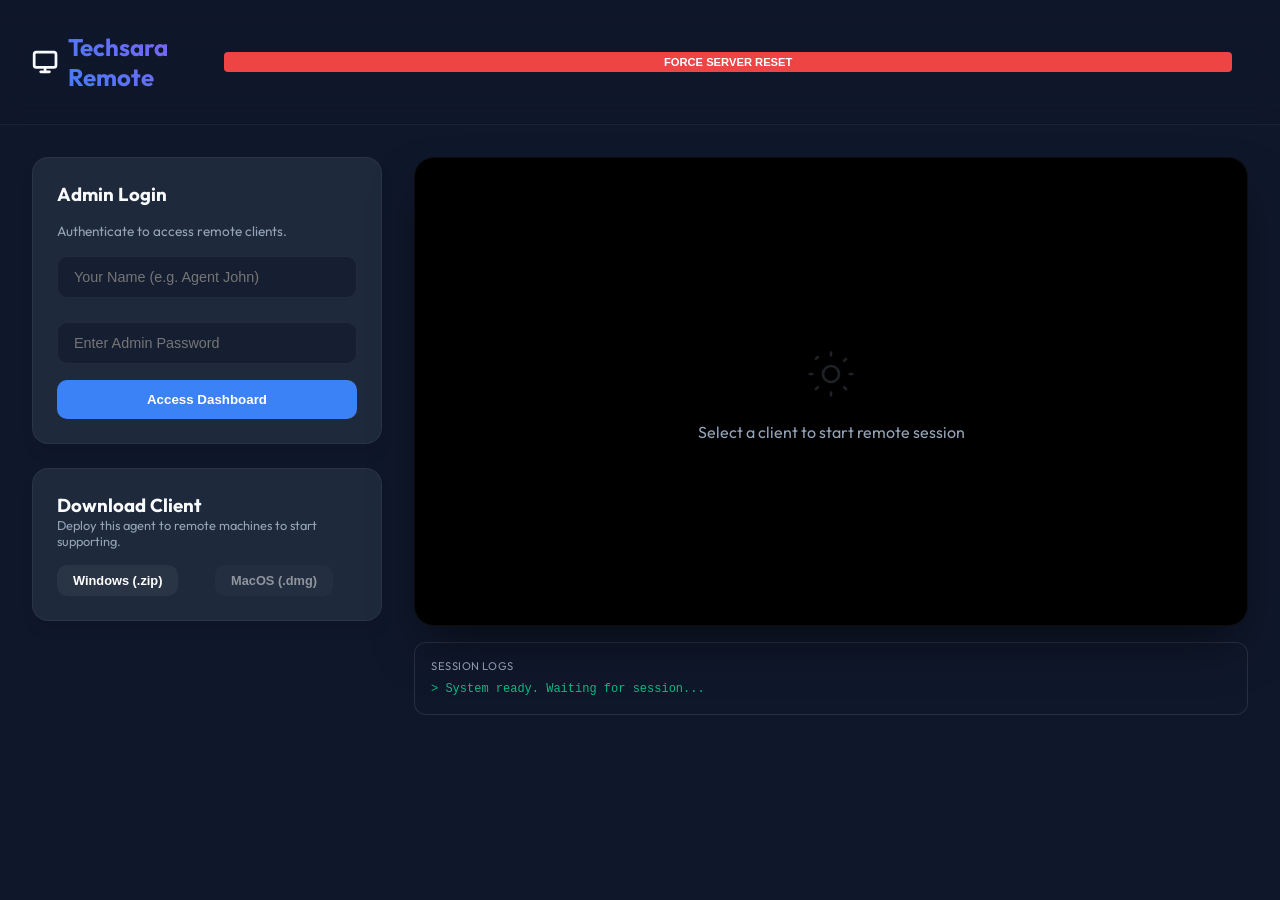
==== server-deploy/dashboard/index.html @ 58af73b9 "Add files via upload" ====
<!DOCTYPE html>
<html lang="en">
<head>
    <meta charset="UTF-8">
    <meta name="viewport" content="width=device-width, initial-scale=1.0">
    <title>Techsara Remote Support | Dashboard</title>
    <link href="https://fonts.googleapis.com/css2?family=Outfit:wght@300;400;600;700&display=swap" rel="stylesheet">
    <link rel="stylesheet" href="style.css">
</head>
<body>
    <header>
        <div class="logo">
            <svg width="32" height="32" viewBox="0 0 24 24" fill="none" stroke="currentColor" stroke-width="2.5" stroke-linecap="round" stroke-linejoin="round"><rect x="2" y="3" width="20" height="14" rx="2" ry="2"></rect><line x1="8" y1="21" x2="16" y2="21"></line><line x1="12" y1="17" x2="12" y2="21"></line></svg>
            Techsara Remote
        </div>
        <button id="force-reset-btn" style="background: #ef4444; border:none; color:white; padding: 4px 12px; border-radius: 4px; cursor:pointer; font-size: 0.7rem; font-weight: bold; margin-left: auto; margin-right: 1rem;">
            FORCE SERVER RESET
        </button>
        <div id="connection-status" class="status-badge" style="display: none;">Live Server</div>
    </header>

    <main>
        <div class="sidebar">
            <div class="card auth-section" id="login-container">
                <h3>Admin Login</h3>
                <p style="color: var(--text-secondary); font-size: 0.85rem;">Authenticate to access remote clients.</p>
                <input type="text" id="admin-name" placeholder="Your Name (e.g. Agent John)" style="margin-bottom: 0.5rem;">
                <input type="password" id="admin-password" placeholder="Enter Admin Password">
                <button id="login-btn">
                    Access Dashboard
                </button>
            </div>

            <div class="card client-list-section" id="dashboard-controls" style="display: none;">
                <div style="display: flex; justify-content: space-between; align-items: center; margin-bottom: 1rem;">
                    <h3>Active Clients</h3>
                    <span id="client-count" class="status-badge">0</span>
                </div>
                <div id="client-list">
                    <!-- Clients will appear here -->
                    <p style="color: var(--text-secondary); font-size: 0.85rem; text-align: center; margin-top: 2rem;">No clients online</p>
                </div>
            </div>

            <div class="card">
                <h3>Download Client</h3>
                <p style="color: var(--text-secondary); font-size: 0.8rem; margin-bottom: 1rem;">Deploy this agent to remote machines to start supporting.</p>
                <div class="download-options">
                    <a href="/download/windows" style="text-decoration: none; flex: 1;">
                        <button class="btn-download">
                            Windows (.zip)
                        </button>
                    </a>
                    <a href="/download/mac" style="text-decoration: none; flex: 1;">
                        <button class="btn-download" disabled title="Coming soon">
                            MacOS (.dmg)
                        </button>
                    </a>
                </div>
            </div>
        </div>

        <div class="content">
            <div class="video-view" id="video-container">
                <div class="video-placeholder" id="placeholder">
                    <svg width="64" height="64" viewBox="0 0 24 24" fill="none" stroke="currentColor" stroke-width="1" stroke-linecap="round" stroke-linejoin="round" style="opacity: 0.2;"><path d="M15 12a3 3 0 1 1-6 0 3 3 0 0 1 6 0Z"></path><path d="M12 4v1M17.66 6.34l-.7.7M20 12h-1M17.66 17.66l-.7-.7M12 20v-1M6.34 17.66l.7-.7M4 12h1M6.34 6.34l.7-.7"></path></svg>
                    <p>Select a client to start remote session</p>
                </div>
                <video id="remote-video" autoplay playsinline></video>
                
                <div class="controls-overlay" id="video-controls" style="display: none;">
                    <button id="disconnect-btn" style="background: var(--danger); width: auto; padding: 8px 20px;">
                        End Session
                    </button>
                </div>
            </div>

            <!-- New Log Area -->
            <div style="margin-top: 1rem; background: #0f172a; padding: 1rem; border-radius: 12px; border: 1px solid rgba(255,255,255,0.1);">
                <div style="font-size: 0.7rem; color: var(--text-secondary); margin-bottom: 0.5rem; text-transform: uppercase; letter-spacing: 0.05em;">Session Logs</div>
                <div id="debug-logs" style="font-family: 'Courier New', Courier, monospace; font-size: 0.75rem; color: #10b981; max-height: 100px; overflow-y: auto; line-height: 1.4;">
                    > System ready. Waiting for session...
                </div>
            </div>
        </div>
    </main>

    <script src="https://cdn.socket.io/4.7.2/socket.io.min.js"></script>
    <script src="script.js"></script>
</body>
</html>
---- server-deploy/dashboard/style.css ----
:root {
    --bg-main: #0f172a;
    --bg-card: #1e293b;
    --accent: #3b82f6;
    --accent-hover: #2563eb;
    --text-primary: #f8fafc;
    --text-secondary: #94a3b8;
    --danger: #ef4444;
    --success: #10b981;
    --glass: rgba(255, 255, 255, 0.05);
}

* {
    margin: 0;
    padding: 0;
    box-sizing: border-box;
}

body {
    font-family: 'Outfit', 'Inter', sans-serif;
    background: var(--bg-main);
    color: var(--text-primary);
    min-height: 100vh;
    display: flex;
    flex-direction: column;
}

header {
    padding: 2rem;
    background: linear-gradient(to bottom, rgba(15, 23, 42, 0.8), transparent);
    backdrop-filter: blur(10px);
    border-bottom: 1px solid var(--glass);
    display: flex;
    justify-content: space-between;
    align-items: center;
    position: sticky;
    top: 0;
    z-index: 100;
}

.logo {
    font-size: 1.5rem;
    font-weight: 700;
    background: linear-gradient(45deg, #3b82f6, #8b5cf6);
    -webkit-background-clip: text;
    -webkit-text-fill-color: transparent;
    display: flex;
    align-items: center;
    gap: 10px;
}

main {
    flex: 1;
    padding: 2rem;
    max-width: 1400px;
    margin: 0 auto;
    width: 100%;
    display: grid;
    grid-template-columns: 350px 1fr;
    gap: 2rem;
}

.sidebar {
    display: flex;
    flex-direction: column;
    gap: 1.5rem;
}

.card {
    background: var(--bg-card);
    border-radius: 16px;
    padding: 1.5rem;
    border: 1px solid var(--glass);
    box-shadow: 0 10px 15px -3px rgba(0, 0, 0, 0.1);
}

.auth-section {
    display: flex;
    flex-direction: column;
    gap: 1rem;
}

input {
    width: 100%;
    background: rgba(15, 23, 42, 0.5);
    border: 1px solid var(--glass);
    color: white;
    padding: 12px 16px;
    border-radius: 10px;
    font-size: 0.9rem;
    outline: none;
    transition: border-color 0.2s;
}

input:focus {
    border-color: var(--accent);
}

button {
    width: 100%;
    background: var(--accent);
    color: white;
    border: none;
    padding: 12px;
    border-radius: 10px;
    font-weight: 600;
    cursor: pointer;
    transition: all 0.2s;
    display: flex;
    align-items: center;
    justify-content: center;
    gap: 8px;
}

button:hover:not(:disabled) {
    background: var(--accent-hover);
    transform: translateY(-1px);
}

button:active:not(:disabled) {
    transform: translateY(0);
}

button:disabled {
    opacity: 0.5;
    cursor: not-allowed;
}

.client-list-section {
    flex: 1;
}

.client-item {
    padding: 12px;
    border-radius: 10px;
    background: rgba(255, 255, 255, 0.03);
    margin-bottom: 8px;
    cursor: pointer;
    border: 1px solid transparent;
    transition: all 0.2s;
}

.client-item:hover {
    background: rgba(255, 255, 255, 0.06);
    border-color: var(--glass);
}

.client-item.active {
    background: rgba(59, 130, 246, 0.1);
    border-color: var(--accent);
}

.client-item.busy {
    border-color: var(--danger);
    cursor: not-allowed;
}

.video-view {
    position: relative;
    background: #000;
    border-radius: 20px;
    overflow: hidden;
    aspect-ratio: 16/9;
    box-shadow: 0 25px 50px -12px rgba(0, 0, 0, 0.5);
    border: 1px solid var(--glass);
}

video {
    width: 100%;
    height: 100%;
    object-fit: contain;
}

.video-placeholder {
    position: absolute;
    inset: 0;
    display: flex;
    flex-direction: column;
    align-items: center;
    justify-content: center;
    color: var(--text-secondary);
    gap: 1rem;
}

.download-banner {
    background: linear-gradient(90deg, #1e293b, #334155);
    padding: 1rem 2rem;
    display: flex;
    justify-content: space-between;
    align-items: center;
    border-radius: 0 0 16px 16px;
    margin-top: -16px;
    border: 1px solid var(--glass);
    border-top: none;
}

.download-options {
    display: flex;
    gap: 1rem;
}

.btn-download {
    background: rgba(255, 255, 255, 0.05);
    padding: 8px 16px;
    font-size: 0.8rem;
    width: auto;
}

.btn-download:hover {
    background: rgba(255, 255, 255, 0.1);
}

.status-badge {
    padding: 4px 12px;
    border-radius: 20px;
    font-size: 0.75rem;
    font-weight: 600;
    background: rgba(16, 185, 129, 0.1);
    color: var(--success);
}

.controls-overlay {
    position: absolute;
    bottom: 20px;
    left: 50%;
    transform: translateX(-50%);
    background: rgba(15, 23, 42, 0.8);
    backdrop-filter: blur(8px);
    padding: 10px 20px;
    border-radius: 30px;
    display: flex;
    gap: 1rem;
    border: 1px solid var(--glass);
    opacity: 0;
    transition: opacity 0.3s;
}

.video-view:hover .controls-overlay {
    opacity: 1;
}

@media (max-width: 1000px) {
    main {
        grid-template-columns: 1fr;
    }
}
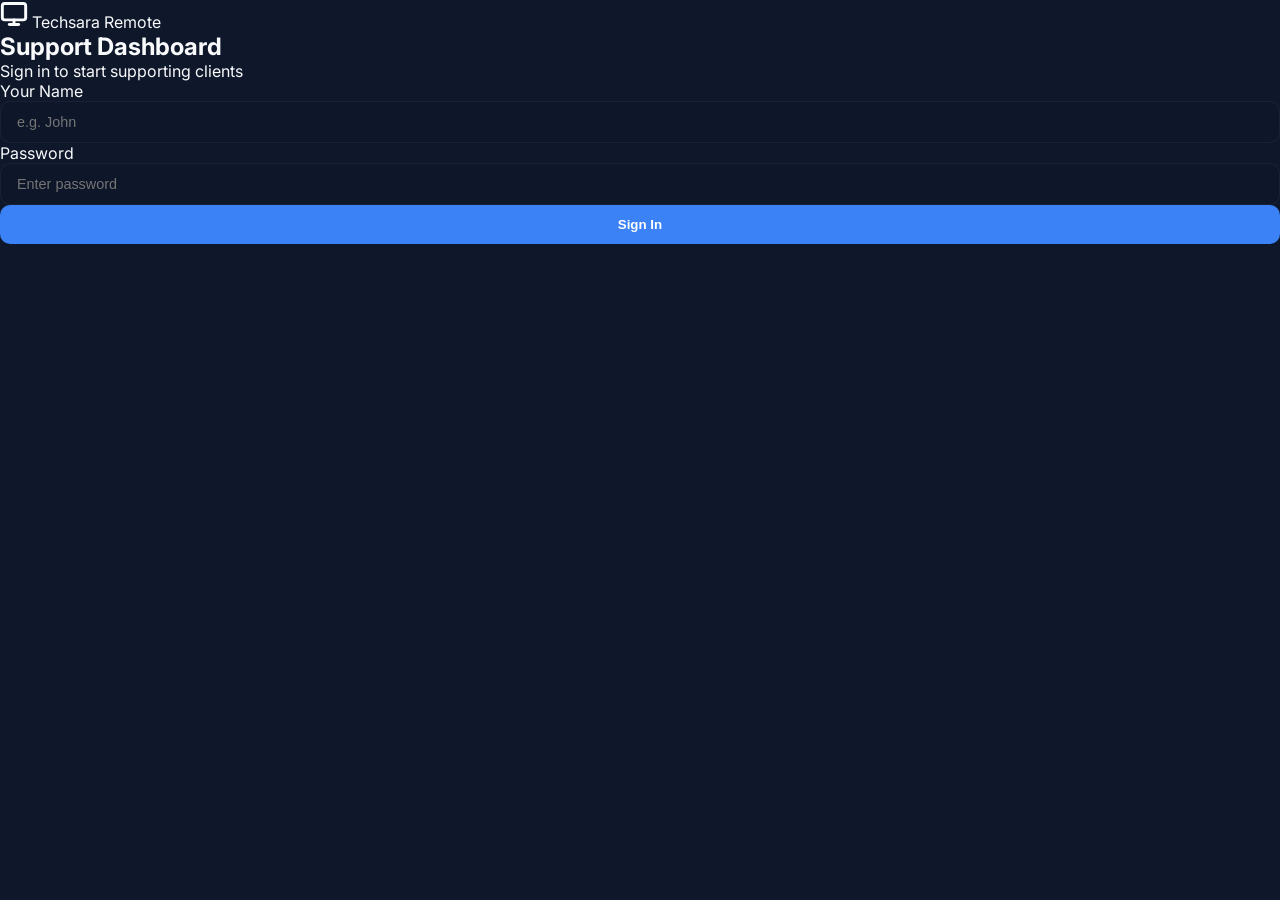
==== commit ab74e895: "Redesign: consent UI, clean dashboard, download page, 1080p capture" ====
--- a/server-deploy/dashboard/index.html
+++ b/server-deploy/dashboard/index.html
@@ -1,91 +1,122 @@
 <!DOCTYPE html>
 <html lang="en">
 <head>
-    <meta charset="UTF-8">
-    <meta name="viewport" content="width=device-width, initial-scale=1.0">
-    <title>Techsara Remote Support | Dashboard</title>
-    <link href="https://fonts.googleapis.com/css2?family=Outfit:wght@300;400;600;700&display=swap" rel="stylesheet">
-    <link rel="stylesheet" href="style.css">
+  <meta charset="UTF-8">
+  <meta name="viewport" content="width=device-width, initial-scale=1.0">
+  <title>Techsara Remote Support</title>
+  <link href="https://fonts.googleapis.com/css2?family=Inter:wght@300;400;500;600;700&display=swap" rel="stylesheet">
+  <link rel="stylesheet" href="style.css">
 </head>
 <body>
-    <header>
-        <div class="logo">
-            <svg width="32" height="32" viewBox="0 0 24 24" fill="none" stroke="currentColor" stroke-width="2.5" stroke-linecap="round" stroke-linejoin="round"><rect x="2" y="3" width="20" height="14" rx="2" ry="2"></rect><line x1="8" y1="21" x2="16" y2="21"></line><line x1="12" y1="17" x2="12" y2="21"></line></svg>
-            Techsara Remote
+
+  <!-- LOGIN SCREEN -->
+  <div id="login-screen">
+    <div class="login-card">
+      <div class="login-logo">
+        <svg width="28" height="28" viewBox="0 0 24 24" fill="none" stroke="currentColor" stroke-width="2.5" stroke-linecap="round" stroke-linejoin="round"><rect x="2" y="3" width="20" height="14" rx="2"/><line x1="8" y1="21" x2="16" y2="21"/><line x1="12" y1="17" x2="12" y2="21"/></svg>
+        Techsara Remote
+      </div>
+      <h2>Support Dashboard</h2>
+      <p class="login-sub">Sign in to start supporting clients</p>
+      <div class="form-group">
+        <label>Your Name</label>
+        <input type="text" id="admin-name" placeholder="e.g. John" autocomplete="off">
+      </div>
+      <div class="form-group">
+        <label>Password</label>
+        <input type="password" id="admin-password" placeholder="Enter password">
+      </div>
+      <button class="btn-primary" id="login-btn">Sign In</button>
+      <div class="error-msg" id="login-error" style="display:none;"></div>
+    </div>
+  </div>
+
+  <!-- MAIN DASHBOARD -->
+  <div id="dashboard" style="display:none;">
+
+    <aside class="sidebar">
+      <div class="sidebar-header">
+        <div class="brand">
+          <svg width="18" height="18" viewBox="0 0 24 24" fill="none" stroke="currentColor" stroke-width="2.5" stroke-linecap="round" stroke-linejoin="round"><rect x="2" y="3" width="20" height="14" rx="2"/><line x1="8" y1="21" x2="16" y2="21"/><line x1="12" y1="17" x2="12" y2="21"/></svg>
+          Techsara Remote
         </div>
-        <button id="force-reset-btn" style="background: #ef4444; border:none; color:white; padding: 4px 12px; border-radius: 4px; cursor:pointer; font-size: 0.7rem; font-weight: bold; margin-left: auto; margin-right: 1rem;">
-            FORCE SERVER RESET
-        </button>
-        <div id="connection-status" class="status-badge" style="display: none;">Live Server</div>
-    </header>
+        <div class="server-indicator" id="server-indicator" title="Server connected"></div>
+      </div>
 
-    <main>
-        <div class="sidebar">
-            <div class="card auth-section" id="login-container">
-                <h3>Admin Login</h3>
-                <p style="color: var(--text-secondary); font-size: 0.85rem;">Authenticate to access remote clients.</p>
-                <input type="text" id="admin-name" placeholder="Your Name (e.g. Agent John)" style="margin-bottom: 0.5rem;">
-                <input type="password" id="admin-password" placeholder="Enter Admin Password">
-                <button id="login-btn">
-                    Access Dashboard
-                </button>
-            </div>
+      <div class="agent-row" id="agent-row"></div>
 
-            <div class="card client-list-section" id="dashboard-controls" style="display: none;">
-                <div style="display: flex; justify-content: space-between; align-items: center; margin-bottom: 1rem;">
-                    <h3>Active Clients</h3>
-                    <span id="client-count" class="status-badge">0</span>
-                </div>
-                <div id="client-list">
-                    <!-- Clients will appear here -->
-                    <p style="color: var(--text-secondary); font-size: 0.85rem; text-align: center; margin-top: 2rem;">No clients online</p>
-                </div>
-            </div>
+      <div class="section-label">
+        Available Clients <span class="count-badge" id="client-count">0</span>
+      </div>
+      <div class="client-list" id="client-list">
+        <div class="empty-state">
+          No clients available.<br>
+          Clients must click <strong>"Allow Support Access"</strong> in their app.
+        </div>
+      </div>
 
-            <div class="card">
-                <h3>Download Client</h3>
-                <p style="color: var(--text-secondary); font-size: 0.8rem; margin-bottom: 1rem;">Deploy this agent to remote machines to start supporting.</p>
-                <div class="download-options">
-                    <a href="/download/windows" style="text-decoration: none; flex: 1;">
-                        <button class="btn-download">
-                            Windows (.zip)
-                        </button>
-                    </a>
-                    <a href="/download/mac" style="text-decoration: none; flex: 1;">
-                        <button class="btn-download" disabled title="Coming soon">
-                            MacOS (.dmg)
-                        </button>
-                    </a>
-                </div>
-            </div>
+      <div class="sidebar-divider"></div>
+
+      <div class="section-label">Share with Client</div>
+      <div class="download-box">
+        <p>Send this link to your client to download &amp; install the support agent.</p>
+        <div class="copy-row">
+          <span class="copy-url" id="copy-url"></span>
+          <button class="btn-copy" id="btn-copy">Copy</button>
+        </div>
+        <a class="btn-open-download" href="/download.html" target="_blank">Open Download Page</a>
+      </div>
+
+      <div class="sidebar-footer">
+        <button class="btn-reset" id="force-reset-btn">Reset All Sessions</button>
+      </div>
+    </aside>
+
+    <main class="main-content">
+      <div class="video-wrapper" id="video-wrapper">
+
+        <div class="video-placeholder" id="placeholder">
+          <svg width="52" height="52" viewBox="0 0 24 24" fill="none" stroke="currentColor" stroke-width="1" stroke-linecap="round" stroke-linejoin="round"><rect x="2" y="3" width="20" height="14" rx="2"/><line x1="8" y1="21" x2="16" y2="21"/><line x1="12" y1="17" x2="12" y2="21"/></svg>
+          <p>Select a client to start a session</p>
+          <p class="placeholder-sub">The client must enable access on their side first</p>
         </div>
 
-        <div class="content">
-            <div class="video-view" id="video-container">
-                <div class="video-placeholder" id="placeholder">
-                    <svg width="64" height="64" viewBox="0 0 24 24" fill="none" stroke="currentColor" stroke-width="1" stroke-linecap="round" stroke-linejoin="round" style="opacity: 0.2;"><path d="M15 12a3 3 0 1 1-6 0 3 3 0 0 1 6 0Z"></path><path d="M12 4v1M17.66 6.34l-.7.7M20 12h-1M17.66 17.66l-.7-.7M12 20v-1M6.34 17.66l.7-.7M4 12h1M6.34 6.34l.7-.7"></path></svg>
-                    <p>Select a client to start remote session</p>
-                </div>
-                <video id="remote-video" autoplay playsinline></video>
-                
-                <div class="controls-overlay" id="video-controls" style="display: none;">
-                    <button id="disconnect-btn" style="background: var(--danger); width: auto; padding: 8px 20px;">
-                        End Session
-                    </button>
-                </div>
-            </div>
+        <video id="remote-video" autoplay playsinline></video>
 
-            <!-- New Log Area -->
-            <div style="margin-top: 1rem; background: #0f172a; padding: 1rem; border-radius: 12px; border: 1px solid rgba(255,255,255,0.1);">
-                <div style="font-size: 0.7rem; color: var(--text-secondary); margin-bottom: 0.5rem; text-transform: uppercase; letter-spacing: 0.05em;">Session Logs</div>
-                <div id="debug-logs" style="font-family: 'Courier New', Courier, monospace; font-size: 0.75rem; color: #10b981; max-height: 100px; overflow-y: auto; line-height: 1.4;">
-                    > System ready. Waiting for session...
-                </div>
-            </div>
+        <!-- Top bar shown only during session -->
+        <div class="video-topbar" id="video-topbar" style="display:none;">
+          <div class="session-info">
+            <span class="live-dot"></span>
+            <span id="session-client-name">Connecting...</span>
+          </div>
+          <div class="video-controls">
+            <button class="vid-btn" id="fullscreen-btn" title="Fullscreen">
+              <svg width="15" height="15" viewBox="0 0 24 24" fill="none" stroke="currentColor" stroke-width="2.5" stroke-linecap="round" stroke-linejoin="round"><polyline points="15 3 21 3 21 9"/><polyline points="9 21 3 21 3 15"/><line x1="21" y1="3" x2="14" y2="10"/><line x1="3" y1="21" x2="10" y2="14"/></svg>
+              Fullscreen
+            </button>
+            <button class="vid-btn vid-btn-end" id="disconnect-btn">
+              <svg width="13" height="13" viewBox="0 0 24 24" fill="none" stroke="currentColor" stroke-width="2.5" stroke-linecap="round" stroke-linejoin="round"><line x1="18" y1="6" x2="6" y2="18"/><line x1="6" y1="6" x2="18" y2="18"/></svg>
+              End Session
+            </button>
+          </div>
         </div>
+
+      </div>
+
+      <!-- Collapsible log -->
+      <div class="log-panel">
+        <button class="log-toggle" id="log-toggle">
+          Session Log <span id="log-chevron">▾</span>
+        </button>
+        <div class="log-body" id="log-body" style="display:none;">
+          <div id="debug-logs">> System ready.</div>
+        </div>
+      </div>
     </main>
 
-    <script src="https://cdn.socket.io/4.7.2/socket.io.min.js"></script>
-    <script src="script.js"></script>
+  </div>
+
+  <script src="https://cdn.socket.io/4.7.2/socket.io.min.js"></script>
+  <script src="script.js"></script>
 </body>
 </html>
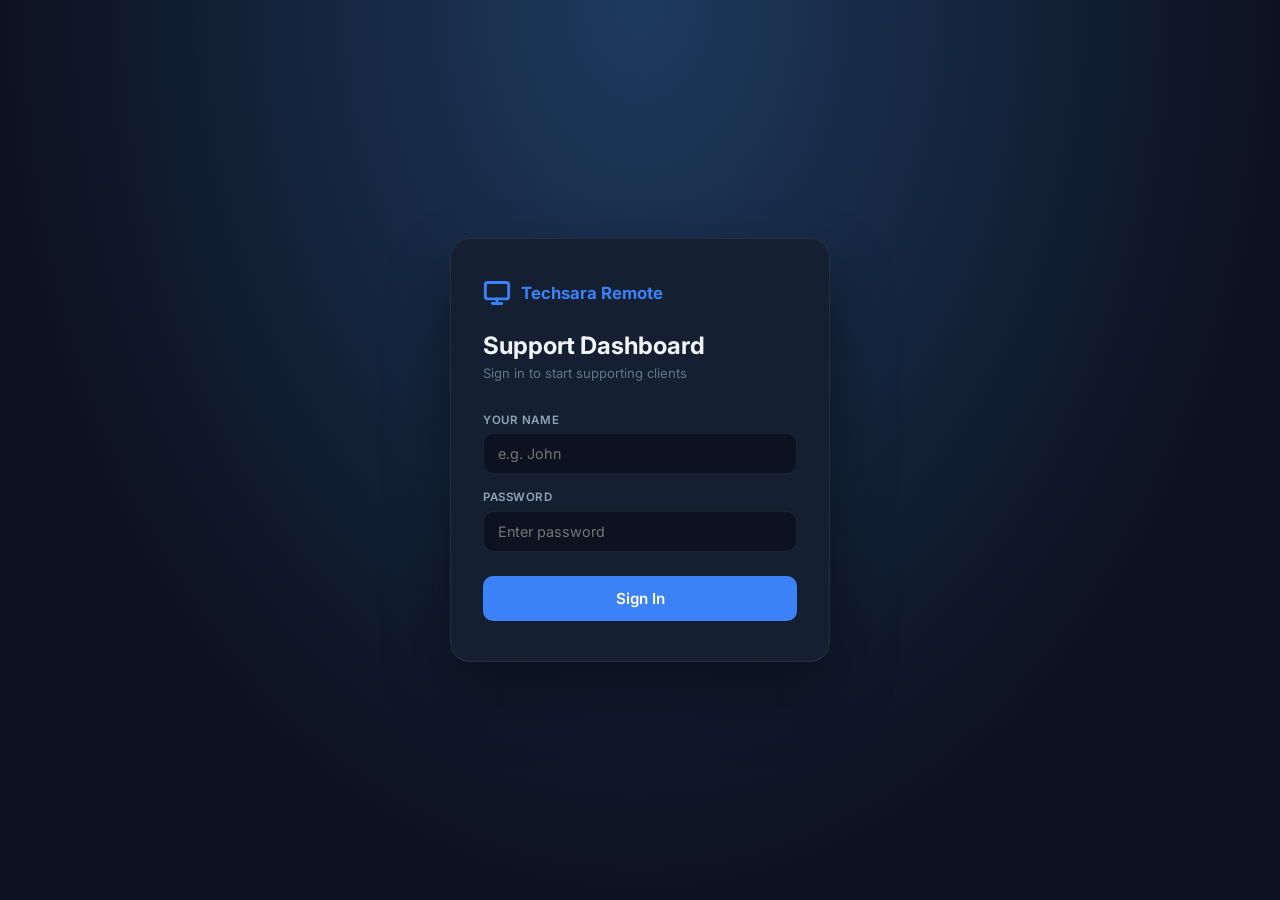
==== commit 7c08658f: "Add Reconnect button + auto-reconnect on session restore" ====
--- a/server-deploy/dashboard/index.html
+++ b/server-deploy/dashboard/index.html
@@ -94,6 +94,10 @@
               <svg width="15" height="15" viewBox="0 0 24 24" fill="none" stroke="currentColor" stroke-width="2.5" stroke-linecap="round" stroke-linejoin="round"><polyline points="15 3 21 3 21 9"/><polyline points="9 21 3 21 3 15"/><line x1="21" y1="3" x2="14" y2="10"/><line x1="3" y1="21" x2="10" y2="14"/></svg>
               Fullscreen
             </button>
+            <button class="vid-btn vid-btn-reconnect" id="reconnect-btn" title="Reconnect video if screen is black">
+              <svg width="14" height="14" viewBox="0 0 24 24" fill="none" stroke="currentColor" stroke-width="2.5" stroke-linecap="round" stroke-linejoin="round"><polyline points="23 4 23 10 17 10"/><polyline points="1 20 1 14 7 14"/><path d="M3.51 9a9 9 0 0 1 14.85-3.36L23 10M1 14l4.64 4.36A9 9 0 0 0 20.49 15"/></svg>
+              Reconnect
+            </button>
             <button class="vid-btn vid-btn-end" id="disconnect-btn">
               <svg width="13" height="13" viewBox="0 0 24 24" fill="none" stroke="currentColor" stroke-width="2.5" stroke-linecap="round" stroke-linejoin="round"><line x1="18" y1="6" x2="6" y2="18"/><line x1="6" y1="6" x2="18" y2="18"/></svg>
               End Session
@@ -106,7 +110,7 @@
       <!-- Collapsible log -->
       <div class="log-panel">
         <button class="log-toggle" id="log-toggle">
-          Session Log <span id="log-chevron">▾</span>
+          Session Log <span id="log-chevron">â–¾</span>
         </button>
         <div class="log-body" id="log-body" style="display:none;">
           <div id="debug-logs">> System ready.</div>
--- a/server-deploy/dashboard/style.css
+++ b/server-deploy/dashboard/style.css
@@ -1,246 +1,450 @@
 :root {
-    --bg-main: #0f172a;
-    --bg-card: #1e293b;
-    --accent: #3b82f6;
-    --accent-hover: #2563eb;
-    --text-primary: #f8fafc;
-    --text-secondary: #94a3b8;
-    --danger: #ef4444;
-    --success: #10b981;
-    --glass: rgba(255, 255, 255, 0.05);
-}
-
-* {
-    margin: 0;
-    padding: 0;
-    box-sizing: border-box;
-}
+  --bg: #0c1220;
+  --surface: #151f32;
+  --surface2: #1a2840;
+  --border: rgba(255,255,255,0.07);
+  --accent: #3b82f6;
+  --accent-hover: #2563eb;
+  --danger: #ef4444;
+  --success: #10b981;
+  --warning: #f59e0b;
+  --text: #f1f5f9;
+  --text-muted: #64748b;
+  --text-secondary: #94a3b8;
+  --sidebar-w: 300px;
+}
+
+*, *::before, *::after { box-sizing: border-box; margin: 0; padding: 0; }
 
 body {
-    font-family: 'Outfit', 'Inter', sans-serif;
-    background: var(--bg-main);
-    color: var(--text-primary);
-    min-height: 100vh;
-    display: flex;
-    flex-direction: column;
-}
-
-header {
-    padding: 2rem;
-    background: linear-gradient(to bottom, rgba(15, 23, 42, 0.8), transparent);
-    backdrop-filter: blur(10px);
-    border-bottom: 1px solid var(--glass);
-    display: flex;
-    justify-content: space-between;
-    align-items: center;
-    position: sticky;
-    top: 0;
-    z-index: 100;
-}
-
-.logo {
-    font-size: 1.5rem;
-    font-weight: 700;
-    background: linear-gradient(45deg, #3b82f6, #8b5cf6);
-    -webkit-background-clip: text;
-    -webkit-text-fill-color: transparent;
-    display: flex;
-    align-items: center;
-    gap: 10px;
-}
-
-main {
-    flex: 1;
-    padding: 2rem;
-    max-width: 1400px;
-    margin: 0 auto;
-    width: 100%;
-    display: grid;
-    grid-template-columns: 350px 1fr;
-    gap: 2rem;
-}
-
-.sidebar {
-    display: flex;
-    flex-direction: column;
-    gap: 1.5rem;
-}
-
-.card {
-    background: var(--bg-card);
-    border-radius: 16px;
-    padding: 1.5rem;
-    border: 1px solid var(--glass);
-    box-shadow: 0 10px 15px -3px rgba(0, 0, 0, 0.1);
-}
-
-.auth-section {
-    display: flex;
-    flex-direction: column;
-    gap: 1rem;
+  font-family: 'Inter', 'Segoe UI', sans-serif;
+  background: var(--bg);
+  color: var(--text);
+  height: 100vh;
+  overflow: hidden;
+}
+
+/* ── LOGIN ─────────────────────────── */
+#login-screen {
+  display: flex;
+  align-items: center;
+  justify-content: center;
+  height: 100vh;
+  background: radial-gradient(ellipse at 50% 0%, #1e3a5f 0%, var(--bg) 70%);
+}
+
+.login-card {
+  background: var(--surface);
+  border: 1px solid var(--border);
+  border-radius: 20px;
+  padding: 2.5rem 2rem;
+  width: 380px;
+  box-shadow: 0 32px 64px rgba(0,0,0,0.4);
+}
+
+.login-logo {
+  display: flex;
+  align-items: center;
+  gap: 10px;
+  font-size: 1.05rem;
+  font-weight: 700;
+  color: var(--accent);
+  margin-bottom: 1.5rem;
+}
+
+.login-card h2 { font-size: 1.5rem; font-weight: 700; margin-bottom: 0.3rem; }
+.login-sub { font-size: 0.82rem; color: var(--text-muted); margin-bottom: 2rem; }
+
+.form-group { margin-bottom: 1rem; }
+
+.form-group label {
+  display: block;
+  font-size: 0.72rem;
+  font-weight: 600;
+  color: var(--text-secondary);
+  margin-bottom: 0.4rem;
+  text-transform: uppercase;
+  letter-spacing: 0.05em;
 }
 
 input {
-    width: 100%;
-    background: rgba(15, 23, 42, 0.5);
-    border: 1px solid var(--glass);
-    color: white;
-    padding: 12px 16px;
-    border-radius: 10px;
-    font-size: 0.9rem;
-    outline: none;
-    transition: border-color 0.2s;
-}
-
-input:focus {
-    border-color: var(--accent);
-}
-
-button {
-    width: 100%;
-    background: var(--accent);
-    color: white;
-    border: none;
-    padding: 12px;
-    border-radius: 10px;
-    font-weight: 600;
-    cursor: pointer;
-    transition: all 0.2s;
-    display: flex;
-    align-items: center;
-    justify-content: center;
-    gap: 8px;
-}
-
-button:hover:not(:disabled) {
-    background: var(--accent-hover);
-    transform: translateY(-1px);
-}
-
-button:active:not(:disabled) {
-    transform: translateY(0);
-}
-
-button:disabled {
-    opacity: 0.5;
-    cursor: not-allowed;
-}
-
-.client-list-section {
-    flex: 1;
+  width: 100%;
+  background: var(--bg);
+  border: 1px solid var(--border);
+  color: var(--text);
+  padding: 11px 14px;
+  border-radius: 10px;
+  font-size: 0.9rem;
+  font-family: inherit;
+  outline: none;
+  transition: border-color 0.2s;
+}
+
+input:focus { border-color: var(--accent); }
+
+.btn-primary {
+  width: 100%;
+  padding: 13px;
+  background: var(--accent);
+  color: #fff;
+  border: none;
+  border-radius: 10px;
+  font-size: 0.95rem;
+  font-weight: 600;
+  font-family: inherit;
+  cursor: pointer;
+  transition: background 0.2s, transform 0.15s;
+  margin-top: 0.5rem;
+}
+
+.btn-primary:hover { background: var(--accent-hover); }
+.btn-primary:active { transform: scale(0.99); }
+
+.error-msg {
+  background: rgba(239,68,68,0.1);
+  border: 1px solid rgba(239,68,68,0.3);
+  color: #fca5a5;
+  padding: 10px 14px;
+  border-radius: 8px;
+  font-size: 0.82rem;
+  margin-top: 1rem;
+}
+
+/* ── LAYOUT ─────────────────────────── */
+#dashboard { display: flex; height: 100vh; overflow: hidden; }
+
+/* ── SIDEBAR ─────────────────────────── */
+aside.sidebar {
+  width: var(--sidebar-w);
+  flex-shrink: 0;
+  background: var(--surface);
+  border-right: 1px solid var(--border);
+  display: flex;
+  flex-direction: column;
+  overflow: hidden;
+}
+
+.sidebar-header {
+  display: flex;
+  align-items: center;
+  justify-content: space-between;
+  padding: 1rem 1.1rem;
+  border-bottom: 1px solid var(--border);
+}
+
+.brand {
+  display: flex;
+  align-items: center;
+  gap: 8px;
+  font-size: 0.88rem;
+  font-weight: 700;
+  color: var(--accent);
+}
+
+.server-indicator {
+  width: 8px; height: 8px;
+  border-radius: 50%;
+  background: var(--success);
+  box-shadow: 0 0 6px var(--success);
+  transition: background 0.3s;
+}
+
+.server-indicator.offline { background: var(--danger); box-shadow: 0 0 6px var(--danger); }
+
+.agent-row {
+  padding: 0.6rem 1.1rem;
+  font-size: 0.76rem;
+  color: var(--text-muted);
+  border-bottom: 1px solid var(--border);
+  min-height: 34px;
+  display: flex;
+  align-items: center;
+}
+
+.section-label {
+  display: flex;
+  align-items: center;
+  justify-content: space-between;
+  padding: 0.8rem 1.1rem 0.4rem;
+  font-size: 0.68rem;
+  font-weight: 600;
+  text-transform: uppercase;
+  letter-spacing: 0.08em;
+  color: var(--text-muted);
+}
+
+.count-badge {
+  background: var(--accent);
+  color: #fff;
+  font-size: 0.62rem;
+  font-weight: 700;
+  padding: 2px 7px;
+  border-radius: 20px;
+  min-width: 20px;
+  text-align: center;
+}
+
+.client-list {
+  flex: 1;
+  overflow-y: auto;
+  padding: 0.2rem 0.7rem;
+}
+
+.client-list::-webkit-scrollbar { width: 3px; }
+.client-list::-webkit-scrollbar-thumb { background: var(--border); border-radius: 3px; }
+
+.empty-state {
+  color: var(--text-muted);
+  font-size: 0.78rem;
+  text-align: center;
+  padding: 2rem 0.5rem;
+  line-height: 1.8;
 }
 
 .client-item {
-    padding: 12px;
-    border-radius: 10px;
-    background: rgba(255, 255, 255, 0.03);
-    margin-bottom: 8px;
-    cursor: pointer;
-    border: 1px solid transparent;
-    transition: all 0.2s;
-}
-
-.client-item:hover {
-    background: rgba(255, 255, 255, 0.06);
-    border-color: var(--glass);
-}
-
-.client-item.active {
-    background: rgba(59, 130, 246, 0.1);
-    border-color: var(--accent);
-}
-
-.client-item.busy {
-    border-color: var(--danger);
-    cursor: not-allowed;
-}
-
-.video-view {
-    position: relative;
-    background: #000;
-    border-radius: 20px;
-    overflow: hidden;
-    aspect-ratio: 16/9;
-    box-shadow: 0 25px 50px -12px rgba(0, 0, 0, 0.5);
-    border: 1px solid var(--glass);
-}
-
-video {
-    width: 100%;
-    height: 100%;
-    object-fit: contain;
-}
+  padding: 9px 11px;
+  border-radius: 9px;
+  background: var(--surface2);
+  border: 1px solid transparent;
+  margin-bottom: 5px;
+  cursor: pointer;
+  transition: border-color 0.18s, background 0.18s;
+}
+
+.client-item:hover { border-color: rgba(59,130,246,0.5); background: rgba(59,130,246,0.06); }
+.client-item.active { border-color: var(--accent); background: rgba(59,130,246,0.1); }
+.client-item.busy { opacity: 0.5; cursor: not-allowed; }
+.client-item.busy:hover { border-color: transparent; background: var(--surface2); }
+
+.client-item-name {
+  font-size: 0.82rem;
+  font-weight: 600;
+  white-space: nowrap;
+  overflow: hidden;
+  text-overflow: ellipsis;
+}
+
+.client-item-status { font-size: 0.7rem; color: var(--success); margin-top: 2px; }
+.client-item.busy .client-item-status { color: var(--warning); }
+
+.sidebar-divider { height: 1px; background: var(--border); }
+
+/* ── DOWNLOAD BOX ─────────────────────── */
+.download-box { padding: 0.5rem 1.1rem 0.8rem; }
+
+.download-box p {
+  font-size: 0.74rem;
+  color: var(--text-muted);
+  margin-bottom: 0.6rem;
+  line-height: 1.5;
+}
+
+.copy-row {
+  display: flex;
+  align-items: center;
+  gap: 5px;
+  background: var(--bg);
+  border: 1px solid var(--border);
+  border-radius: 7px;
+  padding: 5px 8px;
+  margin-bottom: 0.5rem;
+}
+
+.copy-url {
+  flex: 1;
+  font-family: monospace;
+  font-size: 0.68rem;
+  color: #7dd3fc;
+  white-space: nowrap;
+  overflow: hidden;
+  text-overflow: ellipsis;
+}
+
+.btn-copy {
+  background: var(--surface2);
+  border: 1px solid var(--border);
+  color: var(--text-secondary);
+  padding: 3px 9px;
+  border-radius: 5px;
+  font-size: 0.68rem;
+  font-family: inherit;
+  font-weight: 600;
+  cursor: pointer;
+  white-space: nowrap;
+  transition: background 0.2s, color 0.2s;
+}
+
+.btn-copy:hover { background: var(--accent); color: #fff; border-color: var(--accent); }
+.btn-copy.copied { background: var(--success); color: #fff; border-color: var(--success); }
+
+.btn-open-download {
+  display: block;
+  text-align: center;
+  text-decoration: none;
+  background: rgba(59,130,246,0.08);
+  border: 1px solid rgba(59,130,246,0.2);
+  color: var(--accent);
+  padding: 6px;
+  border-radius: 7px;
+  font-size: 0.74rem;
+  font-weight: 600;
+  transition: background 0.2s;
+}
+
+.btn-open-download:hover { background: rgba(59,130,246,0.18); }
+
+/* ── SIDEBAR FOOTER ───────────────────── */
+.sidebar-footer {
+  padding: 0.7rem 1.1rem;
+  border-top: 1px solid var(--border);
+}
+
+.btn-reset {
+  width: 100%;
+  background: transparent;
+  border: 1px solid rgba(239,68,68,0.25);
+  color: rgba(239,68,68,0.6);
+  padding: 7px;
+  border-radius: 7px;
+  font-size: 0.72rem;
+  font-family: inherit;
+  font-weight: 600;
+  cursor: pointer;
+  transition: all 0.2s;
+}
+
+.btn-reset:hover { background: rgba(239,68,68,0.1); color: var(--danger); border-color: var(--danger); }
+
+/* ── MAIN CONTENT ─────────────────────── */
+.main-content {
+  flex: 1;
+  display: flex;
+  flex-direction: column;
+  overflow: hidden;
+  padding: 1rem;
+  gap: 0.7rem;
+  min-width: 0;
+}
+
+.video-wrapper {
+  flex: 1;
+  position: relative;
+  background: #000;
+  border-radius: 14px;
+  overflow: hidden;
+  border: 1px solid var(--border);
+  box-shadow: 0 20px 40px rgba(0,0,0,0.4);
+  min-height: 0;
+}
+
+video { width: 100%; height: 100%; object-fit: contain; display: block; }
 
 .video-placeholder {
-    position: absolute;
-    inset: 0;
-    display: flex;
-    flex-direction: column;
-    align-items: center;
-    justify-content: center;
-    color: var(--text-secondary);
-    gap: 1rem;
-}
-
-.download-banner {
-    background: linear-gradient(90deg, #1e293b, #334155);
-    padding: 1rem 2rem;
-    display: flex;
-    justify-content: space-between;
-    align-items: center;
-    border-radius: 0 0 16px 16px;
-    margin-top: -16px;
-    border: 1px solid var(--glass);
-    border-top: none;
-}
-
-.download-options {
-    display: flex;
-    gap: 1rem;
-}
-
-.btn-download {
-    background: rgba(255, 255, 255, 0.05);
-    padding: 8px 16px;
-    font-size: 0.8rem;
-    width: auto;
-}
-
-.btn-download:hover {
-    background: rgba(255, 255, 255, 0.1);
-}
-
-.status-badge {
-    padding: 4px 12px;
-    border-radius: 20px;
-    font-size: 0.75rem;
-    font-weight: 600;
-    background: rgba(16, 185, 129, 0.1);
-    color: var(--success);
-}
-
-.controls-overlay {
-    position: absolute;
-    bottom: 20px;
-    left: 50%;
-    transform: translateX(-50%);
-    background: rgba(15, 23, 42, 0.8);
-    backdrop-filter: blur(8px);
-    padding: 10px 20px;
-    border-radius: 30px;
-    display: flex;
-    gap: 1rem;
-    border: 1px solid var(--glass);
-    opacity: 0;
-    transition: opacity 0.3s;
-}
-
-.video-view:hover .controls-overlay {
-    opacity: 1;
-}
-
-@media (max-width: 1000px) {
-    main {
-        grid-template-columns: 1fr;
-    }
-}
+  position: absolute;
+  inset: 0;
+  display: flex;
+  flex-direction: column;
+  align-items: center;
+  justify-content: center;
+  gap: 1rem;
+  color: var(--text-muted);
+  background: var(--surface);
+}
+
+.video-placeholder p { font-size: 0.88rem; }
+.placeholder-sub { font-size: 0.74rem !important; opacity: 0.6; }
+
+/* ── VIDEO TOP BAR ────────────────────── */
+.video-topbar {
+  position: absolute;
+  top: 0; left: 0; right: 0;
+  display: flex;
+  align-items: center;
+  justify-content: space-between;
+  padding: 10px 14px;
+  background: linear-gradient(to bottom, rgba(0,0,0,0.72) 0%, transparent 100%);
+  z-index: 10;
+}
+
+.session-info {
+  display: flex;
+  align-items: center;
+  gap: 8px;
+  font-size: 0.8rem;
+  font-weight: 600;
+  color: #fff;
+}
+
+.live-dot {
+  width: 8px; height: 8px;
+  border-radius: 50%;
+  background: var(--success);
+  box-shadow: 0 0 8px var(--success);
+  animation: livepulse 2s infinite;
+}
+
+@keyframes livepulse { 0%,100%{opacity:1} 50%{opacity:0.45} }
+
+.video-controls { display: flex; align-items: center; gap: 7px; }
+
+.vid-btn {
+  display: flex;
+  align-items: center;
+  gap: 6px;
+  background: rgba(255,255,255,0.14);
+  backdrop-filter: blur(8px);
+  border: 1px solid rgba(255,255,255,0.18);
+  color: #fff;
+  padding: 5px 13px;
+  border-radius: 7px;
+  font-size: 0.76rem;
+  font-family: inherit;
+  font-weight: 600;
+  cursor: pointer;
+  transition: background 0.18s;
+}
+
+.vid-btn:hover { background: rgba(255,255,255,0.24); }
+
+.vid-btn-end { background: rgba(239,68,68,0.82); border-color: rgba(239,68,68,0.5); }
+.vid-btn-end:hover { background: var(--danger); }
+
+/* ── LOG PANEL ────────────────────────── */
+.log-panel {
+  background: var(--surface);
+  border: 1px solid var(--border);
+  border-radius: 9px;
+  overflow: hidden;
+  flex-shrink: 0;
+}
+
+.log-toggle {
+  width: 100%;
+  background: transparent;
+  border: none;
+  color: var(--text-muted);
+  padding: 7px 13px;
+  font-size: 0.68rem;
+  font-family: inherit;
+  font-weight: 600;
+  text-transform: uppercase;
+  letter-spacing: 0.06em;
+  cursor: pointer;
+  text-align: left;
+  display: flex;
+  justify-content: space-between;
+  align-items: center;
+}
+
+.log-toggle:hover { color: var(--text-secondary); }
+
+.log-body { padding: 7px 13px; border-top: 1px solid var(--border); }
+
+#debug-logs {
+  font-family: 'Courier New', monospace;
+  font-size: 0.7rem;
+  color: var(--success);
+  max-height: 75px;
+  overflow-y: auto;
+  line-height: 1.5;
+}
